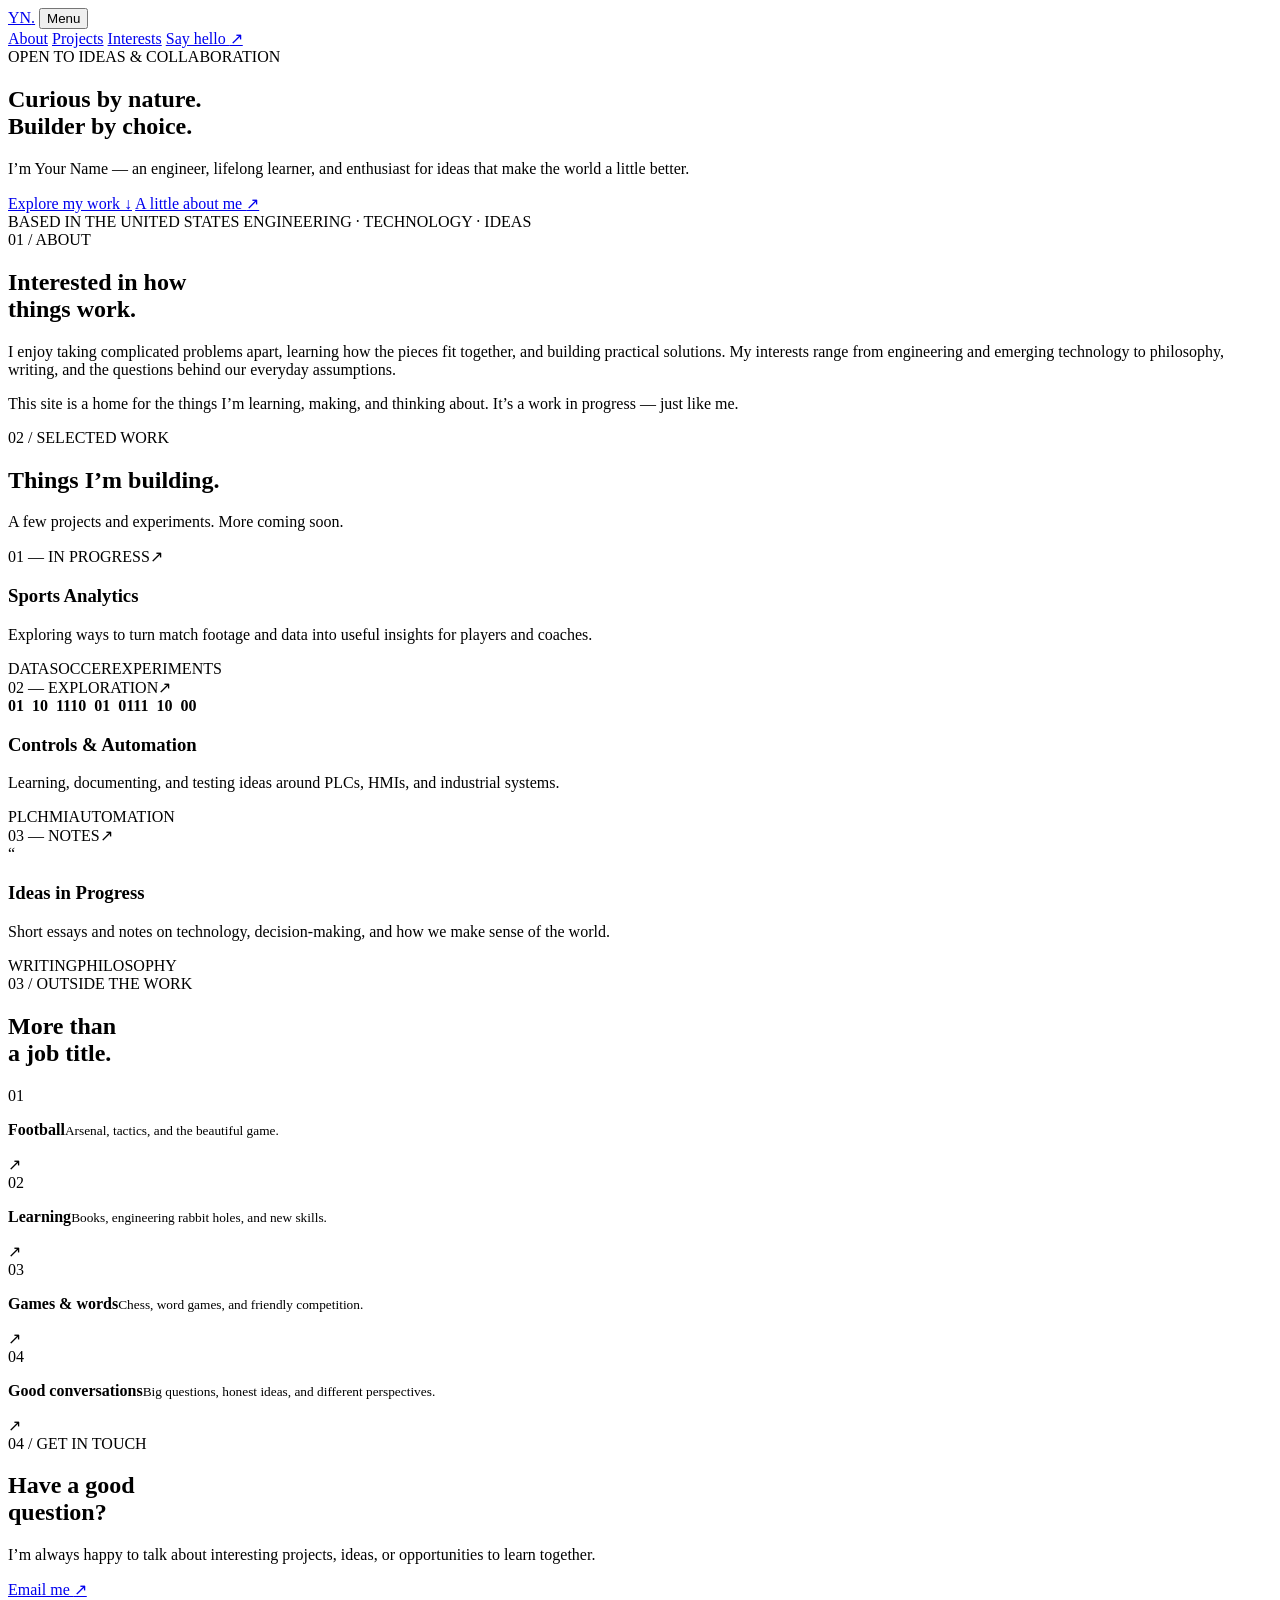
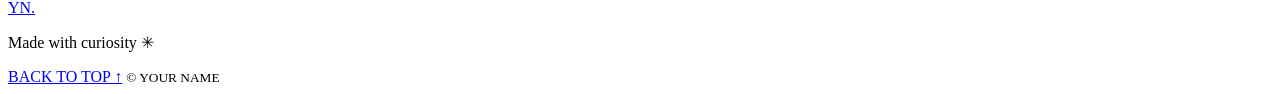
==== index.html @ ff059e7c "Add responsive personal website homepage" ====
<!DOCTYPE html>
<html lang="en">
<head>
  <meta charset="UTF-8">
  <meta name="viewport" content="width=device-width, initial-scale=1">
  <meta name="description" content="Personal website, projects, interests, and contact information.">
  <title>Your Name — Personal Website</title>
  <link rel="preconnect" href="https://fonts.googleapis.com">
  <link rel="preconnect" href="https://fonts.gstatic.com" crossorigin>
  <link href="https://fonts.googleapis.com/css2?family=DM+Mono:wght@400;500&family=Manrope:wght@400;500;600;700;800&display=swap" rel="stylesheet">
  <link rel="stylesheet" href="styles.css">
  <script src="script.js" defer></script>
</head>
<body>
  <header class="site-header">
    <a class="wordmark" href="#home" aria-label="Go to homepage">YN<span>.</span></a>
    <button class="menu-toggle" aria-label="Toggle navigation" aria-expanded="false">Menu</button>
    <nav class="nav-links" aria-label="Main navigation">
      <a href="#about">About</a>
      <a href="#projects">Projects</a>
      <a href="#interests">Interests</a>
      <a class="nav-contact" href="#contact">Say hello <span>↗</span></a>
    </nav>
  </header>

  <main>
    <section class="hero section-wrap" id="home">
      <div class="eyebrow"><span class="status-dot"></span> OPEN TO IDEAS & COLLABORATION</div>
      <h1>Curious by nature.<br><span>Builder by choice.</span></h1>
      <p class="hero-copy">I’m Your Name — an engineer, lifelong learner, and enthusiast for ideas that make the world a little better.</p>
      <div class="hero-actions">
        <a class="button button-primary" href="#projects">Explore my work <span>↓</span></a>
        <a class="text-link" href="#about">A little about me <span>↗</span></a>
      </div>
      <div class="hero-meta">
        <span>BASED IN THE UNITED STATES</span>
        <span>ENGINEERING · TECHNOLOGY · IDEAS</span>
      </div>
    </section>

    <section class="section-wrap content-section" id="about">
      <div class="section-label"><span>01</span> / ABOUT</div>
      <div class="about-grid">
        <h2>Interested in how<br>things <span>work.</span></h2>
        <div class="section-copy">
          <p>I enjoy taking complicated problems apart, learning how the pieces fit together, and building practical solutions. My interests range from engineering and emerging technology to philosophy, writing, and the questions behind our everyday assumptions.</p>
          <p>This site is a home for the things I’m learning, making, and thinking about. It’s a work in progress — just like me.</p>
        </div>
      </div>
    </section>

    <section class="section-wrap content-section" id="projects">
      <div class="section-label"><span>02</span> / SELECTED WORK</div>
      <div class="section-heading">
        <h2>Things I’m <span>building.</span></h2>
        <p>A few projects and experiments. More coming soon.</p>
      </div>
      <div class="project-grid">
        <article class="project-card project-featured">
          <div class="project-topline"><span>01 — IN PROGRESS</span><span class="project-arrow">↗</span></div>
          <div class="project-art art-analytics" aria-hidden="true"><div class="chart-line"></div><div class="chart-bars"><i></i><i></i><i></i><i></i><i></i><i></i><i></i></div></div>
          <h3>Sports Analytics</h3>
          <p>Exploring ways to turn match footage and data into useful insights for players and coaches.</p>
          <div class="tag-row"><span>DATA</span><span>SOCCER</span><span>EXPERIMENTS</span></div>
        </article>
        <article class="project-card">
          <div class="project-topline"><span>02 — EXPLORATION</span><span class="project-arrow">↗</span></div>
          <div class="project-art art-controls" aria-hidden="true"><div class="control-window"><i></i><i></i><i></i><b>01&nbsp; 10&nbsp; 11</b><b>10&nbsp; 01&nbsp; 01</b><b>11&nbsp; 10&nbsp; 00</b></div></div>
          <h3>Controls & Automation</h3>
          <p>Learning, documenting, and testing ideas around PLCs, HMIs, and industrial systems.</p>
          <div class="tag-row"><span>PLC</span><span>HMI</span><span>AUTOMATION</span></div>
        </article>
        <article class="project-card">
          <div class="project-topline"><span>03 — NOTES</span><span class="project-arrow">↗</span></div>
          <div class="project-art art-notes" aria-hidden="true"><span>“</span><div></div><div></div><div></div></div>
          <h3>Ideas in Progress</h3>
          <p>Short essays and notes on technology, decision-making, and how we make sense of the world.</p>
          <div class="tag-row"><span>WRITING</span><span>PHILOSOPHY</span></div>
        </article>
      </div>
    </section>

    <section class="section-wrap content-section interests-section" id="interests">
      <div class="section-label"><span>03</span> / OUTSIDE THE WORK</div>
      <div class="interests-grid">
        <h2>More than<br>a job title<span>.</span></h2>
        <div class="interest-list">
          <div><span class="interest-number">01</span><p><strong>Football</strong><small>Arsenal, tactics, and the beautiful game.</small></p><span class="interest-symbol">↗</span></div>
          <div><span class="interest-number">02</span><p><strong>Learning</strong><small>Books, engineering rabbit holes, and new skills.</small></p><span class="interest-symbol">↗</span></div>
          <div><span class="interest-number">03</span><p><strong>Games & words</strong><small>Chess, word games, and friendly competition.</small></p><span class="interest-symbol">↗</span></div>
          <div><span class="interest-number">04</span><p><strong>Good conversations</strong><small>Big questions, honest ideas, and different perspectives.</small></p><span class="interest-symbol">↗</span></div>
        </div>
      </div>
    </section>

    <section class="contact-section" id="contact">
      <div class="section-wrap contact-inner">
        <div class="section-label"><span>04</span> / GET IN TOUCH</div>
        <h2>Have a good<br><span>question?</span></h2>
        <p>I’m always happy to talk about interesting projects, ideas, or opportunities to learn together.</p>
        <a class="button button-primary" href="mailto:you@example.com">Email me <span>↗</span></a>
      </div>
    </section>
  </main>

  <footer class="site-footer section-wrap">
    <a class="wordmark" href="#home">YN<span>.</span></a>
    <p>Made with curiosity<span> ✳</span></p>
    <a href="#home">BACK TO TOP ↑</a>
    <small>© <span id="year"></span> YOUR NAME</small>
  </footer>
</body>
</html>
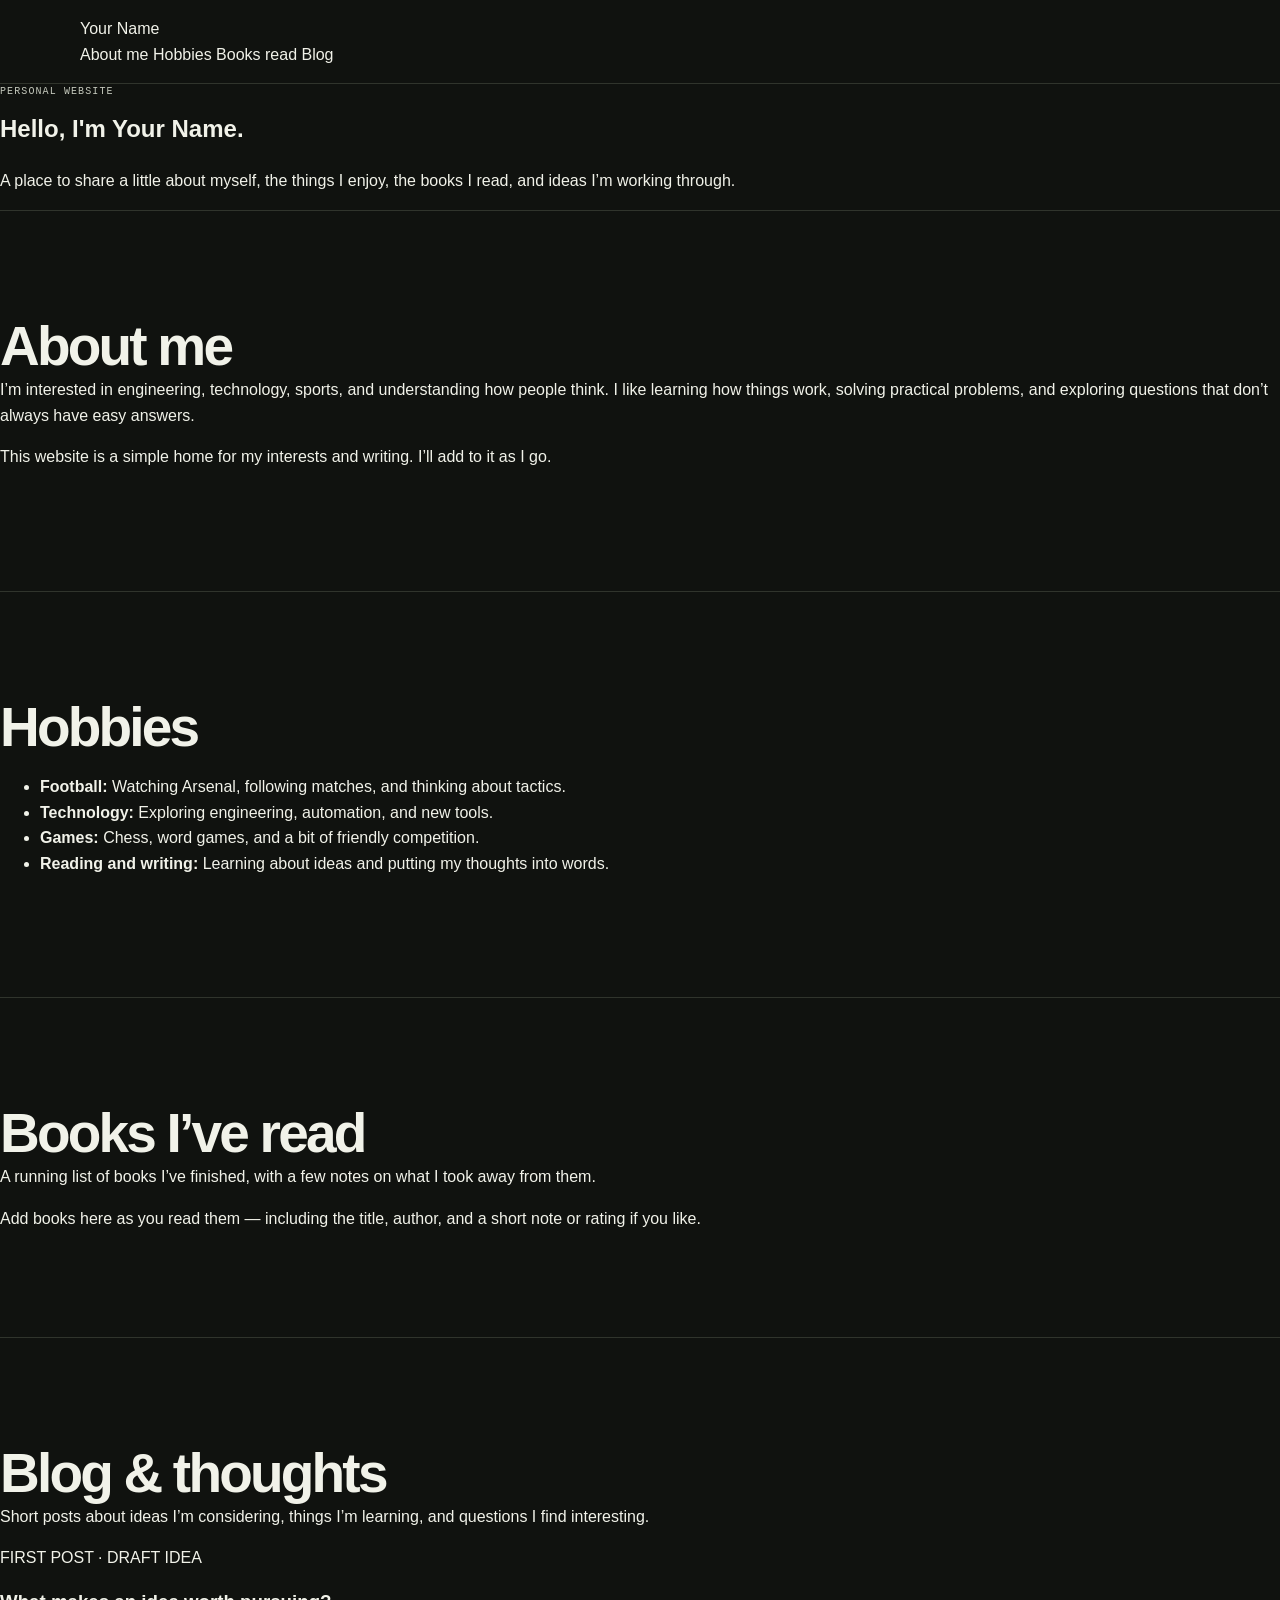
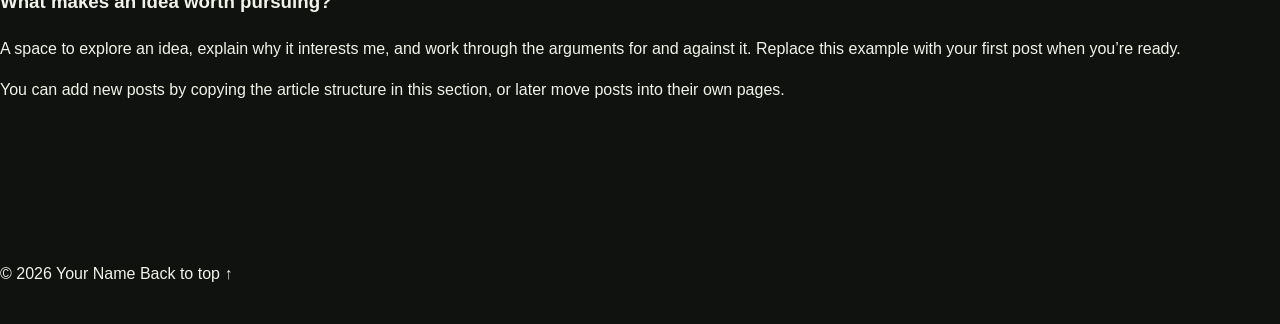
==== commit faaab8a3: "Redesign site with simple personal categories" ====
--- a/index.html
+++ b/index.html
@@ -3,111 +3,70 @@
 <head>
   <meta charset="UTF-8">
   <meta name="viewport" content="width=device-width, initial-scale=1">
-  <meta name="description" content="Personal website, projects, interests, and contact information.">
-  <title>Your Name — Personal Website</title>
-  <link rel="preconnect" href="https://fonts.googleapis.com">
-  <link rel="preconnect" href="https://fonts.gstatic.com" crossorigin>
-  <link href="https://fonts.googleapis.com/css2?family=DM+Mono:wght@400;500&family=Manrope:wght@400;500;600;700;800&display=swap" rel="stylesheet">
+  <meta name="description" content="A personal website for interests, books, and writing.">
+  <title>Your Name | Personal Website</title>
   <link rel="stylesheet" href="styles.css">
   <script src="script.js" defer></script>
 </head>
 <body>
   <header class="site-header">
-    <a class="wordmark" href="#home" aria-label="Go to homepage">YN<span>.</span></a>
-    <button class="menu-toggle" aria-label="Toggle navigation" aria-expanded="false">Menu</button>
-    <nav class="nav-links" aria-label="Main navigation">
-      <a href="#about">About</a>
-      <a href="#projects">Projects</a>
-      <a href="#interests">Interests</a>
-      <a class="nav-contact" href="#contact">Say hello <span>↗</span></a>
-    </nav>
+    <div class="container header-inner">
+      <a class="site-title" href="#home">Your Name</a>
+      <nav aria-label="Main navigation">
+        <a href="#about">About me</a>
+        <a href="#hobbies">Hobbies</a>
+        <a href="#books">Books read</a>
+        <a href="#blog">Blog</a>
+      </nav>
+    </div>
   </header>
 
-  <main>
-    <section class="hero section-wrap" id="home">
-      <div class="eyebrow"><span class="status-dot"></span> OPEN TO IDEAS & COLLABORATION</div>
-      <h1>Curious by nature.<br><span>Builder by choice.</span></h1>
-      <p class="hero-copy">I’m Your Name — an engineer, lifelong learner, and enthusiast for ideas that make the world a little better.</p>
-      <div class="hero-actions">
-        <a class="button button-primary" href="#projects">Explore my work <span>↓</span></a>
-        <a class="text-link" href="#about">A little about me <span>↗</span></a>
-      </div>
-      <div class="hero-meta">
-        <span>BASED IN THE UNITED STATES</span>
-        <span>ENGINEERING · TECHNOLOGY · IDEAS</span>
-      </div>
+  <main class="container" id="home">
+    <section class="intro">
+      <p class="eyebrow">PERSONAL WEBSITE</p>
+      <h1>Hello, I'm Your Name.</h1>
+      <p class="intro-text">A place to share a little about myself, the things I enjoy, the books I read, and ideas I’m working through.</p>
     </section>
 
-    <section class="section-wrap content-section" id="about">
-      <div class="section-label"><span>01</span> / ABOUT</div>
-      <div class="about-grid">
-        <h2>Interested in how<br>things <span>work.</span></h2>
-        <div class="section-copy">
-          <p>I enjoy taking complicated problems apart, learning how the pieces fit together, and building practical solutions. My interests range from engineering and emerging technology to philosophy, writing, and the questions behind our everyday assumptions.</p>
-          <p>This site is a home for the things I’m learning, making, and thinking about. It’s a work in progress — just like me.</p>
-        </div>
-      </div>
+    <section class="content-section" id="about">
+      <h2>About me</h2>
+      <p>I’m interested in engineering, technology, sports, and understanding how people think. I like learning how things work, solving practical problems, and exploring questions that don’t always have easy answers.</p>
+      <p>This website is a simple home for my interests and writing. I’ll add to it as I go.</p>
     </section>
 
-    <section class="section-wrap content-section" id="projects">
-      <div class="section-label"><span>02</span> / SELECTED WORK</div>
-      <div class="section-heading">
-        <h2>Things I’m <span>building.</span></h2>
-        <p>A few projects and experiments. More coming soon.</p>
-      </div>
-      <div class="project-grid">
-        <article class="project-card project-featured">
-          <div class="project-topline"><span>01 — IN PROGRESS</span><span class="project-arrow">↗</span></div>
-          <div class="project-art art-analytics" aria-hidden="true"><div class="chart-line"></div><div class="chart-bars"><i></i><i></i><i></i><i></i><i></i><i></i><i></i></div></div>
-          <h3>Sports Analytics</h3>
-          <p>Exploring ways to turn match footage and data into useful insights for players and coaches.</p>
-          <div class="tag-row"><span>DATA</span><span>SOCCER</span><span>EXPERIMENTS</span></div>
-        </article>
-        <article class="project-card">
-          <div class="project-topline"><span>02 — EXPLORATION</span><span class="project-arrow">↗</span></div>
-          <div class="project-art art-controls" aria-hidden="true"><div class="control-window"><i></i><i></i><i></i><b>01&nbsp; 10&nbsp; 11</b><b>10&nbsp; 01&nbsp; 01</b><b>11&nbsp; 10&nbsp; 00</b></div></div>
-          <h3>Controls & Automation</h3>
-          <p>Learning, documenting, and testing ideas around PLCs, HMIs, and industrial systems.</p>
-          <div class="tag-row"><span>PLC</span><span>HMI</span><span>AUTOMATION</span></div>
-        </article>
-        <article class="project-card">
-          <div class="project-topline"><span>03 — NOTES</span><span class="project-arrow">↗</span></div>
-          <div class="project-art art-notes" aria-hidden="true"><span>“</span><div></div><div></div><div></div></div>
-          <h3>Ideas in Progress</h3>
-          <p>Short essays and notes on technology, decision-making, and how we make sense of the world.</p>
-          <div class="tag-row"><span>WRITING</span><span>PHILOSOPHY</span></div>
-        </article>
-      </div>
+    <section class="content-section" id="hobbies">
+      <h2>Hobbies</h2>
+      <ul class="simple-list">
+        <li><strong>Football:</strong> Watching Arsenal, following matches, and thinking about tactics.</li>
+        <li><strong>Technology:</strong> Exploring engineering, automation, and new tools.</li>
+        <li><strong>Games:</strong> Chess, word games, and a bit of friendly competition.</li>
+        <li><strong>Reading and writing:</strong> Learning about ideas and putting my thoughts into words.</li>
+      </ul>
     </section>
 
-    <section class="section-wrap content-section interests-section" id="interests">
-      <div class="section-label"><span>03</span> / OUTSIDE THE WORK</div>
-      <div class="interests-grid">
-        <h2>More than<br>a job title<span>.</span></h2>
-        <div class="interest-list">
-          <div><span class="interest-number">01</span><p><strong>Football</strong><small>Arsenal, tactics, and the beautiful game.</small></p><span class="interest-symbol">↗</span></div>
-          <div><span class="interest-number">02</span><p><strong>Learning</strong><small>Books, engineering rabbit holes, and new skills.</small></p><span class="interest-symbol">↗</span></div>
-          <div><span class="interest-number">03</span><p><strong>Games & words</strong><small>Chess, word games, and friendly competition.</small></p><span class="interest-symbol">↗</span></div>
-          <div><span class="interest-number">04</span><p><strong>Good conversations</strong><small>Big questions, honest ideas, and different perspectives.</small></p><span class="interest-symbol">↗</span></div>
-        </div>
-      </div>
+    <section class="content-section" id="books">
+      <h2>Books I’ve read</h2>
+      <p>A running list of books I’ve finished, with a few notes on what I took away from them.</p>
+      <div class="empty-note">Add books here as you read them — including the title, author, and a short note or rating if you like.</div>
     </section>
 
-    <section class="contact-section" id="contact">
-      <div class="section-wrap contact-inner">
-        <div class="section-label"><span>04</span> / GET IN TOUCH</div>
-        <h2>Have a good<br><span>question?</span></h2>
-        <p>I’m always happy to talk about interesting projects, ideas, or opportunities to learn together.</p>
-        <a class="button button-primary" href="mailto:you@example.com">Email me <span>↗</span></a>
-      </div>
+    <section class="content-section" id="blog">
+      <h2>Blog & thoughts</h2>
+      <p>Short posts about ideas I’m considering, things I’m learning, and questions I find interesting.</p>
+      <article class="post">
+        <p class="post-date">FIRST POST · DRAFT IDEA</p>
+        <h3>What makes an idea worth pursuing?</h3>
+        <p>A space to explore an idea, explain why it interests me, and work through the arguments for and against it. Replace this example with your first post when you’re ready.</p>
+      </article>
+      <p class="small-note">You can add new posts by copying the article structure in this section, or later move posts into their own pages.</p>
     </section>
   </main>
 
-  <footer class="site-footer section-wrap">
-    <a class="wordmark" href="#home">YN<span>.</span></a>
-    <p>Made with curiosity<span> ✳</span></p>
-    <a href="#home">BACK TO TOP ↑</a>
-    <small>© <span id="year"></span> YOUR NAME</small>
+  <footer class="site-footer">
+    <div class="container footer-inner">
+      <span>© <span id="year"></span> Your Name</span>
+      <a href="#home">Back to top ↑</a>
+    </div>
   </footer>
 </body>
 </html>
--- a/styles.css
+++ b/styles.css
@@ -0,0 +1,122 @@
+:root {
+  --bg: #10120f;
+  --panel: #171a16;
+  --text: #f1f2e9;
+  --muted: #9b9f93;
+  --line: #30342c;
+  --accent: #c8f169;
+  --mono: "DM Mono", monospace;
+  --sans: "Manrope", sans-serif;
+}
+* { box-sizing: border-box; }
+html { scroll-behavior: smooth; scroll-padding-top: 90px; }
+body { margin: 0; background: var(--bg); color: var(--text); font-family: var(--sans); line-height: 1.6; -webkit-font-smoothing: antialiased; }
+a { color: inherit; text-decoration: none; }
+button { font: inherit; }
+::selection { background: var(--accent); color: var(--bg); }
+.section-wrap { width: min(1120px, calc(100% - 64px)); margin-inline: auto; }
+.site-header { height: 84px; padding: 0 max(32px, calc((100vw - 1120px) / 2)); display: flex; align-items: center; justify-content: space-between; border-bottom: 1px solid var(--line); }
+.wordmark { font-size: 23px; font-weight: 800; letter-spacing: -2px; }
+.wordmark span, .site-footer p span { color: var(--accent); }
+.nav-links { display: flex; align-items: center; gap: 34px; color: #c2c5bb; font-size: 13px; }
+.nav-links a:hover, .text-link:hover { color: var(--accent); }
+.nav-contact { color: var(--text) !important; }
+.nav-contact span { color: var(--accent); margin-left: 5px; }
+.menu-toggle { display: none; }
+.hero { min-height: 650px; padding-top: 126px; padding-bottom: 44px; display: flex; flex-direction: column; align-items: flex-start; }
+.eyebrow, .section-label, .hero-meta, .project-topline, .tag-row, .site-footer > a:last-of-type, .site-footer small { font-family: var(--mono); font-size: 10px; letter-spacing: 1.1px; }
+.eyebrow { color: #c5c9bd; display: flex; align-items: center; gap: 10px; }
+.status-dot { width: 7px; height: 7px; border-radius: 50%; background: var(--accent); box-shadow: 0 0 12px #c8f16965; }
+h1, h2, h3, p { margin-top: 0; }
+.hero h1 { font-size: clamp(48px, 7vw, 84px); line-height: 1.08; letter-spacing: -5px; margin: 31px 0 23px; font-weight: 700; }
+h1 span, h2 span { color: var(--accent); }
+.hero-copy { max-width: 540px; font-size: 17px; color: #b2b6aa; line-height: 1.8; }
+.hero-actions { display: flex; align-items: center; gap: 28px; margin-top: 25px; }
+.button { display: inline-flex; align-items: center; justify-content: center; gap: 22px; padding: 13px 18px; font-size: 12px; font-weight: 800; transition: transform .2s, background .2s; }
+.button:hover { transform: translateY(-2px); }
+.button-primary { background: var(--accent); color: #151810; }
+.button-primary:hover { background: #d7ff88; }
+.button span { font-size: 17px; }
+.text-link { font-size: 12px; color: #d3d6cb; }
+.text-link span { color: var(--accent); margin-left: 5px; }
+.hero-meta { display: flex; justify-content: space-between; gap: 24px; width: 100%; margin-top: auto; padding-top: 70px; color: #777d70; font-size: 9px; }
+.content-section { padding-top: 104px; padding-bottom: 105px; border-top: 1px solid var(--line); }
+.section-label { color: #858b7d; margin-bottom: 50px; }
+.section-label span { color: var(--accent); margin-right: 8px; }
+.about-grid, .interests-grid { display: grid; grid-template-columns: 1fr 1fr; gap: 80px; }
+h2 { font-size: clamp(36px, 4.5vw, 55px); letter-spacing: -2.8px; line-height: 1.13; margin-bottom: 0; }
+.section-copy { max-width: 480px; color: #aeb2a7; font-size: 14px; line-height: 1.9; }
+.section-copy p + p { margin-top: 20px; }
+.section-heading { display: flex; align-items: end; justify-content: space-between; gap: 24px; margin-bottom: 35px; }
+.section-heading p { color: var(--muted); font-size: 12px; margin-bottom: 7px; }
+.project-grid { display: grid; grid-template-columns: repeat(2, minmax(0, 1fr)); gap: 16px; }
+.project-card { background: var(--panel); border: 1px solid #242820; padding: 22px; min-width: 0; }
+.project-featured { grid-row: span 2; }
+.project-topline { display: flex; justify-content: space-between; color: #818779; font-size: 9px; }
+.project-arrow { color: var(--accent); font-size: 17px; }
+.project-art { height: 165px; margin: 22px 0; border: 1px solid #2b3026; background: #11140f; position: relative; overflow: hidden; }
+.art-analytics { height: 255px; background: radial-gradient(ellipse at 70% 10%, #28351b, #11140f 65%); }
+.chart-bars { position: absolute; inset: 45px 26px 0; display: flex; align-items: end; gap: 9px; opacity: .8; }
+.chart-bars i { flex: 1; background: #c8f169; opacity: .75; height: 28%; }
+.chart-bars i:nth-child(2) { height: 42%; opacity: .45; }
+.chart-bars i:nth-child(3) { height: 35%; }
+.chart-bars i:nth-child(4) { height: 64%; opacity: .55; }
+.chart-bars i:nth-child(5) { height: 50%; }
+.chart-bars i:nth-child(6) { height: 78%; opacity: .8; }
+.chart-bars i:nth-child(7) { height: 92%; }
+.chart-line { position: absolute; left: 24px; right: 24px; top: 70px; height: 90px; border-top: 1px dashed #a4cf5d80; transform: skewY(-20deg); }
+.art-controls { display: grid; place-items: center; background-image: linear-gradient(#242a20 1px, transparent 1px), linear-gradient(90deg, #242a20 1px, transparent 1px); background-size: 20px 20px; }
+.control-window { width: 70%; border: 1px solid #596346; background: #171d13; padding: 12px; display: grid; grid-template-columns: repeat(3, 1fr); gap: 9px; }
+.control-window i { height: 5px; background: var(--accent); opacity: .65; }
+.control-window b { grid-column: span 3; font: 10px var(--mono); color: #b6d87b; }
+.art-notes { padding: 18px 24px; }
+.art-notes > span { font-size: 65px; color: var(--accent); line-height: 1; }
+.art-notes div { height: 5px; width: 75%; margin: 10px 0; background: #41483a; }
+.art-notes div:nth-of-type(2) { width: 90%; }
+.art-notes div:nth-of-type(3) { width: 52%; }
+.project-card h3 { font-size: 18px; letter-spacing: -.5px; margin: 0 0 8px; }
+.project-card p { color: #a6ab9f; font-size: 12px; line-height: 1.8; margin-bottom: 20px; max-width: 410px; }
+.tag-row { display: flex; flex-wrap: wrap; gap: 7px; }
+.tag-row span { border: 1px solid #34392e; color: #9da393; padding: 5px 7px; font-size: 8px; }
+.interests-section { padding-bottom: 115px; }
+.interest-list { border-top: 1px solid var(--line); }
+.interest-list > div { display: grid; grid-template-columns: 42px 1fr 20px; gap: 12px; align-items: center; border-bottom: 1px solid var(--line); padding: 17px 0; }
+.interest-number { color: var(--accent); font: 10px var(--mono); }
+.interest-list p { margin: 0; display: flex; flex-direction: column; gap: 3px; }
+.interest-list strong { font-size: 13px; font-weight: 700; }
+.interest-list small { color: var(--muted); font-size: 11px; }
+.interest-symbol { color: #717868; }
+.contact-section { background: #171b13; border-top: 1px solid #2b3222; border-bottom: 1px solid #2b3222; }
+.contact-inner { padding-top: 82px; padding-bottom: 88px; }
+.contact-inner .section-label { margin-bottom: 30px; }
+.contact-inner h2 { font-size: clamp(48px, 6vw, 72px); margin-bottom: 20px; }
+.contact-inner > p { color: #aeb4a3; max-width: 440px; font-size: 13px; line-height: 1.8; margin-bottom: 26px; }
+.site-footer { min-height: 100px; display: grid; grid-template-columns: 1fr 1fr 1fr 1fr; align-items: center; gap: 15px; }
+.site-footer p { font-size: 11px; color: #92988a; margin: 0; }
+.site-footer > a:last-of-type, .site-footer small { color: #858b7d; font-size: 9px; text-align: right; }
+.site-footer small { letter-spacing: .5px; }
+@media (max-width: 700px) {
+  .section-wrap { width: min(100% - 40px, 540px); }
+  .site-header { height: 72px; padding-inline: 20px; }
+  .menu-toggle { display: block; background: transparent; color: var(--text); border: 1px solid var(--line); padding: 7px 11px; font-size: 11px; }
+  .nav-links { display: none; position: absolute; top: 71px; left: 0; right: 0; z-index: 5; background: #151813; border-bottom: 1px solid var(--line); padding: 22px 20px; flex-direction: column; align-items: flex-start; gap: 20px; }
+  .nav-links.open { display: flex; }
+  .hero { min-height: 590px; padding-top: 95px; }
+  .hero h1 { letter-spacing: -3px; font-size: clamp(43px, 11vw, 64px); }
+  .hero-copy { font-size: 15px; }
+  .hero-meta { flex-direction: column; gap: 10px; padding-top: 50px; }
+  .content-section { padding-top: 70px; padding-bottom: 75px; }
+  .section-label { margin-bottom: 35px; }
+  .about-grid, .interests-grid { grid-template-columns: 1fr; gap: 25px; }
+  .section-heading { display: block; }
+  .section-heading p { margin-top: 15px; }
+  .project-grid { grid-template-columns: 1fr; }
+  .project-featured { grid-row: auto; }
+  .art-analytics { height: 200px; }
+  .site-footer { grid-template-columns: 1fr 1fr; padding-block: 22px; }
+  .site-footer > a:last-of-type, .site-footer small { text-align: right; }
+}
+@media (prefers-reduced-motion: reduce) {
+  html { scroll-behavior: auto; }
+  *, *::before, *::after { transition-duration: .01ms !important; animation-duration: .01ms !important; }
+}
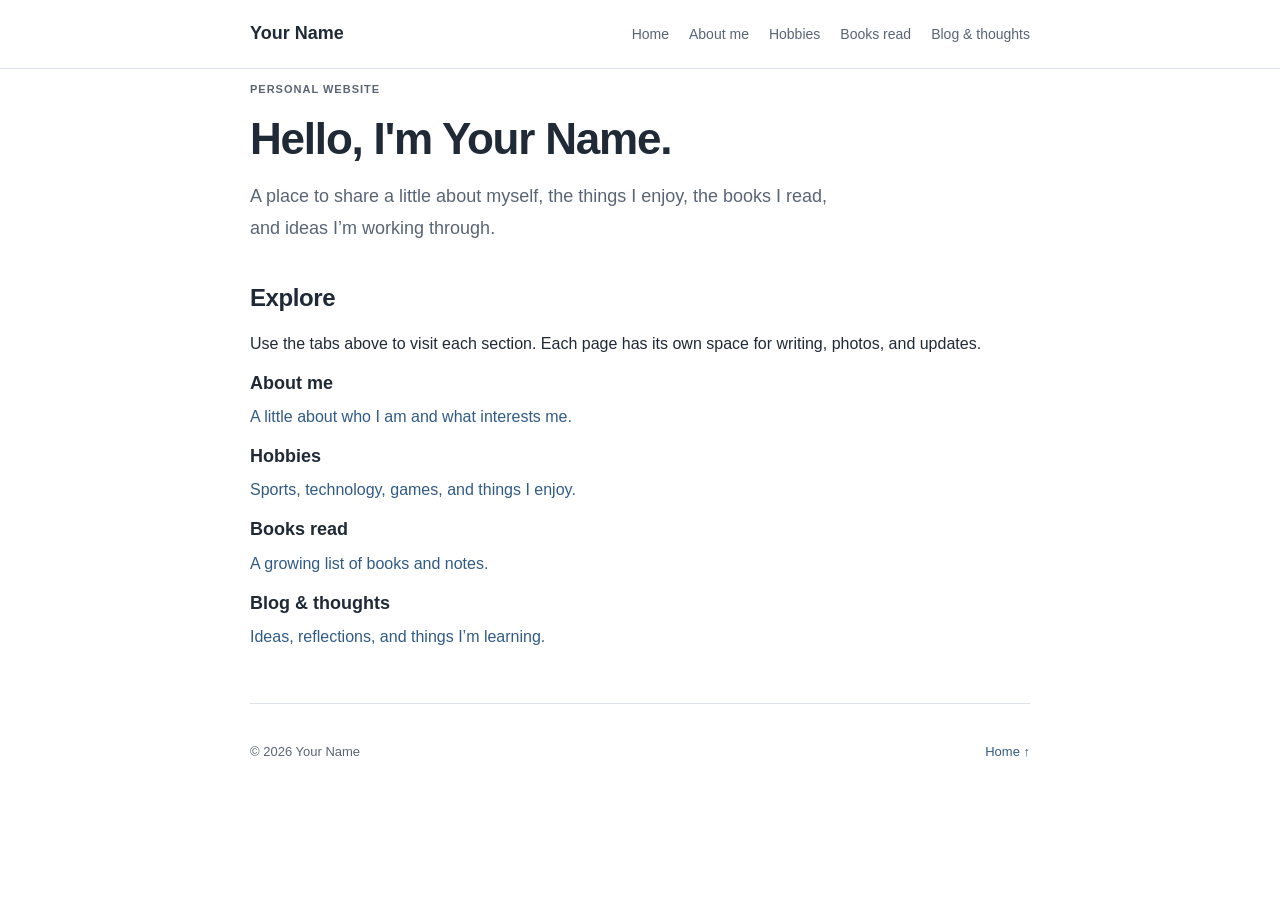
==== commit 3fd0cdf1: "Create separate page navigation and home page" ====
--- a/index.html
+++ b/index.html
@@ -4,69 +4,40 @@
   <meta charset="UTF-8">
   <meta name="viewport" content="width=device-width, initial-scale=1">
   <meta name="description" content="A personal website for interests, books, and writing.">
-  <title>Your Name | Personal Website</title>
+  <title>Home | Personal Website</title>
   <link rel="stylesheet" href="styles.css">
   <script src="script.js" defer></script>
 </head>
 <body>
   <header class="site-header">
     <div class="container header-inner">
-      <a class="site-title" href="#home">Your Name</a>
+      <a class="site-title" href="index.html">Your Name</a>
       <nav aria-label="Main navigation">
-        <a href="#about">About me</a>
-        <a href="#hobbies">Hobbies</a>
-        <a href="#books">Books read</a>
-        <a href="#blog">Blog</a>
+        <a class="active" aria-current="page" href="index.html">Home</a>
+        <a href="about.html">About me</a>
+        <a href="hobbies.html">Hobbies</a>
+        <a href="books.html">Books read</a>
+        <a href="blog.html">Blog & thoughts</a>
       </nav>
     </div>
   </header>
-
-  <main class="container" id="home">
-    <section class="intro">
+  <main class="container page-main">
+    <section class="page-intro">
       <p class="eyebrow">PERSONAL WEBSITE</p>
       <h1>Hello, I'm Your Name.</h1>
       <p class="intro-text">A place to share a little about myself, the things I enjoy, the books I read, and ideas I’m working through.</p>
     </section>
-
-    <section class="content-section" id="about">
-      <h2>About me</h2>
-      <p>I’m interested in engineering, technology, sports, and understanding how people think. I like learning how things work, solving practical problems, and exploring questions that don’t always have easy answers.</p>
-      <p>This website is a simple home for my interests and writing. I’ll add to it as I go.</p>
-    </section>
-
-    <section class="content-section" id="hobbies">
-      <h2>Hobbies</h2>
-      <ul class="simple-list">
-        <li><strong>Football:</strong> Watching Arsenal, following matches, and thinking about tactics.</li>
-        <li><strong>Technology:</strong> Exploring engineering, automation, and new tools.</li>
-        <li><strong>Games:</strong> Chess, word games, and a bit of friendly competition.</li>
-        <li><strong>Reading and writing:</strong> Learning about ideas and putting my thoughts into words.</li>
-      </ul>
-    </section>
-
-    <section class="content-section" id="books">
-      <h2>Books I’ve read</h2>
-      <p>A running list of books I’ve finished, with a few notes on what I took away from them.</p>
-      <div class="empty-note">Add books here as you read them — including the title, author, and a short note or rating if you like.</div>
-    </section>
-
-    <section class="content-section" id="blog">
-      <h2>Blog & thoughts</h2>
-      <p>Short posts about ideas I’m considering, things I’m learning, and questions I find interesting.</p>
-      <article class="post">
-        <p class="post-date">FIRST POST · DRAFT IDEA</p>
-        <h3>What makes an idea worth pursuing?</h3>
-        <p>A space to explore an idea, explain why it interests me, and work through the arguments for and against it. Replace this example with your first post when you’re ready.</p>
-      </article>
-      <p class="small-note">You can add new posts by copying the article structure in this section, or later move posts into their own pages.</p>
+    <section class="content-section">
+      <h2>Explore</h2>
+      <p>Use the tabs above to visit each section. Each page has its own space for writing, photos, and updates.</p>
+      <div class="page-grid">
+        <a class="page-card" href="about.html"><h3>About me</h3><p>A little about who I am and what interests me.</p></a>
+        <a class="page-card" href="hobbies.html"><h3>Hobbies</h3><p>Sports, technology, games, and things I enjoy.</p></a>
+        <a class="page-card" href="books.html"><h3>Books read</h3><p>A growing list of books and notes.</p></a>
+        <a class="page-card" href="blog.html"><h3>Blog & thoughts</h3><p>Ideas, reflections, and things I’m learning.</p></a>
+      </div>
     </section>
   </main>
-
-  <footer class="site-footer">
-    <div class="container footer-inner">
-      <span>© <span id="year"></span> Your Name</span>
-      <a href="#home">Back to top ↑</a>
-    </div>
-  </footer>
+  <footer class="site-footer"><div class="container footer-inner"><span>© <span id="year"></span> Your Name</span><a href="index.html">Home ↑</a></div></footer>
 </body>
 </html>
--- a/styles.css
+++ b/styles.css
@@ -1,122 +1,54 @@
 :root {
-  --bg: #10120f;
-  --panel: #171a16;
-  --text: #f1f2e9;
-  --muted: #9b9f93;
-  --line: #30342c;
-  --accent: #c8f169;
-  --mono: "DM Mono", monospace;
-  --sans: "Manrope", sans-serif;
+  --background: #ffffff;
+  --surface: #f5f7fa;
+  --text: #202a36;
+  --muted: #596575;
+  --border: #dce2e8;
+  --accent: #315b86;
+  --content-width: 780px;
 }
 * { box-sizing: border-box; }
-html { scroll-behavior: smooth; scroll-padding-top: 90px; }
-body { margin: 0; background: var(--bg); color: var(--text); font-family: var(--sans); line-height: 1.6; -webkit-font-smoothing: antialiased; }
-a { color: inherit; text-decoration: none; }
-button { font: inherit; }
-::selection { background: var(--accent); color: var(--bg); }
-.section-wrap { width: min(1120px, calc(100% - 64px)); margin-inline: auto; }
-.site-header { height: 84px; padding: 0 max(32px, calc((100vw - 1120px) / 2)); display: flex; align-items: center; justify-content: space-between; border-bottom: 1px solid var(--line); }
-.wordmark { font-size: 23px; font-weight: 800; letter-spacing: -2px; }
-.wordmark span, .site-footer p span { color: var(--accent); }
-.nav-links { display: flex; align-items: center; gap: 34px; color: #c2c5bb; font-size: 13px; }
-.nav-links a:hover, .text-link:hover { color: var(--accent); }
-.nav-contact { color: var(--text) !important; }
-.nav-contact span { color: var(--accent); margin-left: 5px; }
-.menu-toggle { display: none; }
-.hero { min-height: 650px; padding-top: 126px; padding-bottom: 44px; display: flex; flex-direction: column; align-items: flex-start; }
-.eyebrow, .section-label, .hero-meta, .project-topline, .tag-row, .site-footer > a:last-of-type, .site-footer small { font-family: var(--mono); font-size: 10px; letter-spacing: 1.1px; }
-.eyebrow { color: #c5c9bd; display: flex; align-items: center; gap: 10px; }
-.status-dot { width: 7px; height: 7px; border-radius: 50%; background: var(--accent); box-shadow: 0 0 12px #c8f16965; }
-h1, h2, h3, p { margin-top: 0; }
-.hero h1 { font-size: clamp(48px, 7vw, 84px); line-height: 1.08; letter-spacing: -5px; margin: 31px 0 23px; font-weight: 700; }
-h1 span, h2 span { color: var(--accent); }
-.hero-copy { max-width: 540px; font-size: 17px; color: #b2b6aa; line-height: 1.8; }
-.hero-actions { display: flex; align-items: center; gap: 28px; margin-top: 25px; }
-.button { display: inline-flex; align-items: center; justify-content: center; gap: 22px; padding: 13px 18px; font-size: 12px; font-weight: 800; transition: transform .2s, background .2s; }
-.button:hover { transform: translateY(-2px); }
-.button-primary { background: var(--accent); color: #151810; }
-.button-primary:hover { background: #d7ff88; }
-.button span { font-size: 17px; }
-.text-link { font-size: 12px; color: #d3d6cb; }
-.text-link span { color: var(--accent); margin-left: 5px; }
-.hero-meta { display: flex; justify-content: space-between; gap: 24px; width: 100%; margin-top: auto; padding-top: 70px; color: #777d70; font-size: 9px; }
-.content-section { padding-top: 104px; padding-bottom: 105px; border-top: 1px solid var(--line); }
-.section-label { color: #858b7d; margin-bottom: 50px; }
-.section-label span { color: var(--accent); margin-right: 8px; }
-.about-grid, .interests-grid { display: grid; grid-template-columns: 1fr 1fr; gap: 80px; }
-h2 { font-size: clamp(36px, 4.5vw, 55px); letter-spacing: -2.8px; line-height: 1.13; margin-bottom: 0; }
-.section-copy { max-width: 480px; color: #aeb2a7; font-size: 14px; line-height: 1.9; }
-.section-copy p + p { margin-top: 20px; }
-.section-heading { display: flex; align-items: end; justify-content: space-between; gap: 24px; margin-bottom: 35px; }
-.section-heading p { color: var(--muted); font-size: 12px; margin-bottom: 7px; }
-.project-grid { display: grid; grid-template-columns: repeat(2, minmax(0, 1fr)); gap: 16px; }
-.project-card { background: var(--panel); border: 1px solid #242820; padding: 22px; min-width: 0; }
-.project-featured { grid-row: span 2; }
-.project-topline { display: flex; justify-content: space-between; color: #818779; font-size: 9px; }
-.project-arrow { color: var(--accent); font-size: 17px; }
-.project-art { height: 165px; margin: 22px 0; border: 1px solid #2b3026; background: #11140f; position: relative; overflow: hidden; }
-.art-analytics { height: 255px; background: radial-gradient(ellipse at 70% 10%, #28351b, #11140f 65%); }
-.chart-bars { position: absolute; inset: 45px 26px 0; display: flex; align-items: end; gap: 9px; opacity: .8; }
-.chart-bars i { flex: 1; background: #c8f169; opacity: .75; height: 28%; }
-.chart-bars i:nth-child(2) { height: 42%; opacity: .45; }
-.chart-bars i:nth-child(3) { height: 35%; }
-.chart-bars i:nth-child(4) { height: 64%; opacity: .55; }
-.chart-bars i:nth-child(5) { height: 50%; }
-.chart-bars i:nth-child(6) { height: 78%; opacity: .8; }
-.chart-bars i:nth-child(7) { height: 92%; }
-.chart-line { position: absolute; left: 24px; right: 24px; top: 70px; height: 90px; border-top: 1px dashed #a4cf5d80; transform: skewY(-20deg); }
-.art-controls { display: grid; place-items: center; background-image: linear-gradient(#242a20 1px, transparent 1px), linear-gradient(90deg, #242a20 1px, transparent 1px); background-size: 20px 20px; }
-.control-window { width: 70%; border: 1px solid #596346; background: #171d13; padding: 12px; display: grid; grid-template-columns: repeat(3, 1fr); gap: 9px; }
-.control-window i { height: 5px; background: var(--accent); opacity: .65; }
-.control-window b { grid-column: span 3; font: 10px var(--mono); color: #b6d87b; }
-.art-notes { padding: 18px 24px; }
-.art-notes > span { font-size: 65px; color: var(--accent); line-height: 1; }
-.art-notes div { height: 5px; width: 75%; margin: 10px 0; background: #41483a; }
-.art-notes div:nth-of-type(2) { width: 90%; }
-.art-notes div:nth-of-type(3) { width: 52%; }
-.project-card h3 { font-size: 18px; letter-spacing: -.5px; margin: 0 0 8px; }
-.project-card p { color: #a6ab9f; font-size: 12px; line-height: 1.8; margin-bottom: 20px; max-width: 410px; }
-.tag-row { display: flex; flex-wrap: wrap; gap: 7px; }
-.tag-row span { border: 1px solid #34392e; color: #9da393; padding: 5px 7px; font-size: 8px; }
-.interests-section { padding-bottom: 115px; }
-.interest-list { border-top: 1px solid var(--line); }
-.interest-list > div { display: grid; grid-template-columns: 42px 1fr 20px; gap: 12px; align-items: center; border-bottom: 1px solid var(--line); padding: 17px 0; }
-.interest-number { color: var(--accent); font: 10px var(--mono); }
-.interest-list p { margin: 0; display: flex; flex-direction: column; gap: 3px; }
-.interest-list strong { font-size: 13px; font-weight: 700; }
-.interest-list small { color: var(--muted); font-size: 11px; }
-.interest-symbol { color: #717868; }
-.contact-section { background: #171b13; border-top: 1px solid #2b3222; border-bottom: 1px solid #2b3222; }
-.contact-inner { padding-top: 82px; padding-bottom: 88px; }
-.contact-inner .section-label { margin-bottom: 30px; }
-.contact-inner h2 { font-size: clamp(48px, 6vw, 72px); margin-bottom: 20px; }
-.contact-inner > p { color: #aeb4a3; max-width: 440px; font-size: 13px; line-height: 1.8; margin-bottom: 26px; }
-.site-footer { min-height: 100px; display: grid; grid-template-columns: 1fr 1fr 1fr 1fr; align-items: center; gap: 15px; }
-.site-footer p { font-size: 11px; color: #92988a; margin: 0; }
-.site-footer > a:last-of-type, .site-footer small { color: #858b7d; font-size: 9px; text-align: right; }
-.site-footer small { letter-spacing: .5px; }
-@media (max-width: 700px) {
-  .section-wrap { width: min(100% - 40px, 540px); }
-  .site-header { height: 72px; padding-inline: 20px; }
-  .menu-toggle { display: block; background: transparent; color: var(--text); border: 1px solid var(--line); padding: 7px 11px; font-size: 11px; }
-  .nav-links { display: none; position: absolute; top: 71px; left: 0; right: 0; z-index: 5; background: #151813; border-bottom: 1px solid var(--line); padding: 22px 20px; flex-direction: column; align-items: flex-start; gap: 20px; }
-  .nav-links.open { display: flex; }
-  .hero { min-height: 590px; padding-top: 95px; }
-  .hero h1 { letter-spacing: -3px; font-size: clamp(43px, 11vw, 64px); }
-  .hero-copy { font-size: 15px; }
-  .hero-meta { flex-direction: column; gap: 10px; padding-top: 50px; }
-  .content-section { padding-top: 70px; padding-bottom: 75px; }
-  .section-label { margin-bottom: 35px; }
-  .about-grid, .interests-grid { grid-template-columns: 1fr; gap: 25px; }
-  .section-heading { display: block; }
-  .section-heading p { margin-top: 15px; }
-  .project-grid { grid-template-columns: 1fr; }
-  .project-featured { grid-row: auto; }
-  .art-analytics { height: 200px; }
-  .site-footer { grid-template-columns: 1fr 1fr; padding-block: 22px; }
-  .site-footer > a:last-of-type, .site-footer small { text-align: right; }
+html { scroll-behavior: smooth; scroll-padding-top: 80px; }
+body {
+  margin: 0;
+  background: var(--background);
+  color: var(--text);
+  font-family: Arial, Helvetica, sans-serif;
+  font-size: 16px;
+  line-height: 1.75;
 }
-@media (prefers-reduced-motion: reduce) {
-  html { scroll-behavior: auto; }
-  *, *::before, *::after { transition-duration: .01ms !important; animation-duration: .01ms !important; }
-}+a { color: var(--accent); text-decoration: none; }
+a:hover { text-decoration: underline; }
+.container { width: min(var(--content-width), calc(100% - 40px)); margin: 0 auto; }
+.site-header { border-bottom: 1px solid var(--border); background: #fff; }
+.header-inner { min-height: 68px; display: flex; justify-content: space-between; align-items: center; gap: 24px; }
+.site-title { color: var(--text); font-size: 18px; font-weight: 700; }
+.site-title:hover { text-decoration: none; }
+nav { display: flex; flex-wrap: wrap; gap: 20px; }
+nav a { color: var(--muted); font-size: 14px; }
+.intro { padding: 72px 0 54px; border-bottom: 1px solid var(--border); }
+.eyebrow, .post-date { color: var(--muted); font-size: 11px; font-weight: 700; letter-spacing: 1px; }
+h1, h2, h3 { line-height: 1.3; color: var(--text); }
+h1 { margin: 10px 0 14px; font-size: clamp(32px, 5vw, 44px); letter-spacing: -1.2px; }
+.intro-text { max-width: 610px; margin: 0; color: var(--muted); font-size: 18px; }
+.content-section { padding: 38px 0; border-bottom: 1px solid var(--border); }
+h2 { margin: 0 0 16px; font-size: 24px; letter-spacing: -.4px; }
+h3 { margin: 5px 0 8px; font-size: 18px; }
+.content-section p { margin: 0 0 14px; }
+.simple-list { padding-left: 22px; margin: 0; }
+.simple-list li { padding: 5px 0; }
+.empty-note { margin-top: 18px; padding: 15px 18px; background: var(--surface); border-left: 3px solid #a8b9ca; color: var(--muted); font-size: 14px; }
+.post { margin-top: 22px; padding: 22px; background: var(--surface); border: 1px solid var(--border); border-radius: 4px; }
+.post-date { margin-bottom: 6px !important; font-size: 10px; }
+.post p:last-child { margin-bottom: 0; }
+.small-note { margin-top: 14px !important; color: var(--muted); font-size: 13px; }
+.site-footer { margin-top: 10px; color: var(--muted); font-size: 13px; }
+.footer-inner { min-height: 76px; display: flex; justify-content: space-between; align-items: center; gap: 16px; }
+@media (max-width: 620px) {
+  .header-inner { align-items: flex-start; flex-direction: column; padding: 16px 0; gap: 10px; }
+  nav { gap: 12px 18px; }
+  .intro { padding: 48px 0 38px; }
+  .content-section { padding: 30px 0; }
+  .footer-inner { min-height: 68px; }
+}
+@media (prefers-reduced-motion: reduce) { html { scroll-behavior: auto; } }
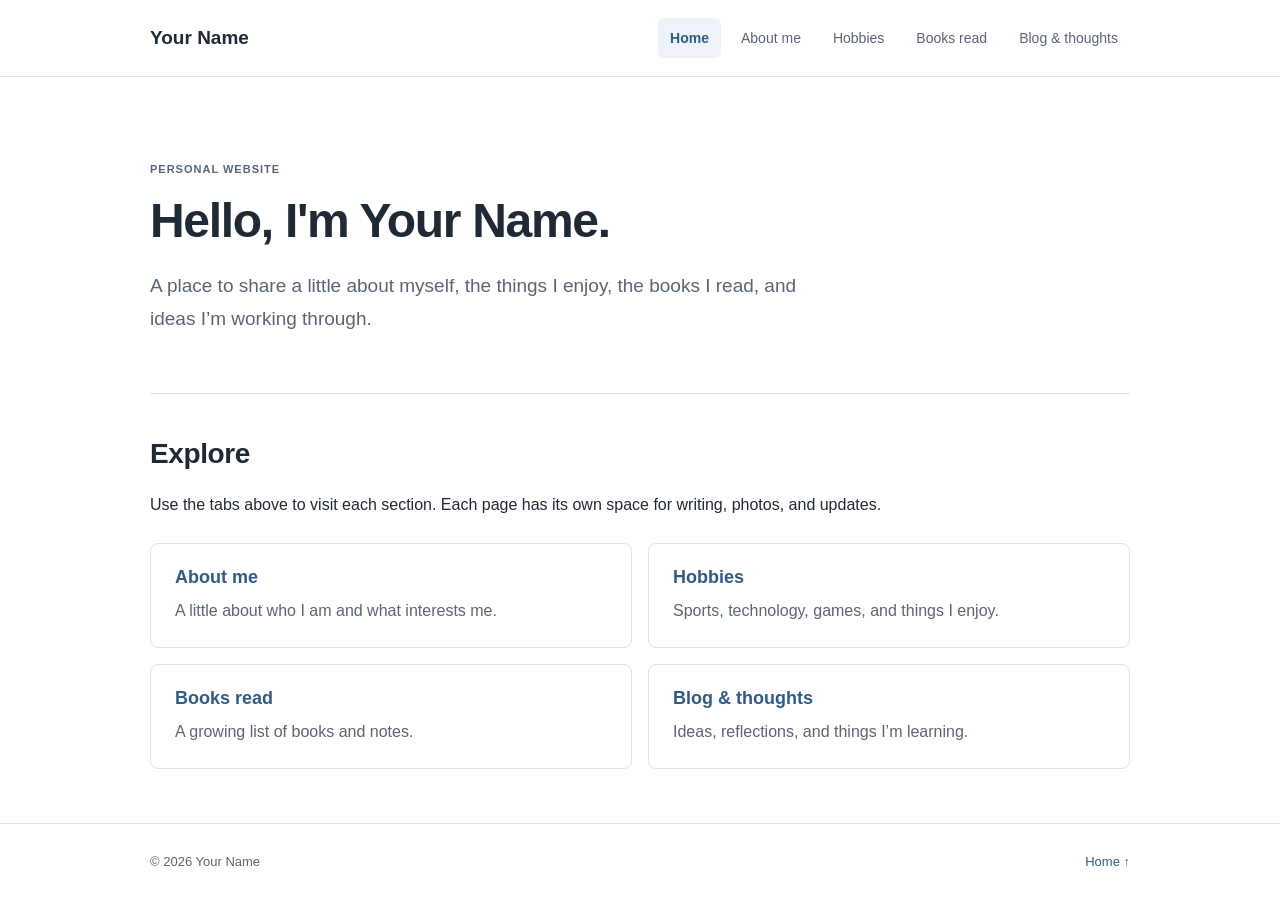
==== commit f2a4a274: "Fix GitHub Pages navigation to open separate pages" ====
--- a/index.html
+++ b/index.html
@@ -11,13 +11,13 @@
 <body>
   <header class="site-header">
     <div class="container header-inner">
-      <a class="site-title" href="index.html">Your Name</a>
+      <a class="site-title" href="/Personal-Website-GPT/">Your Name</a>
       <nav aria-label="Main navigation">
-        <a class="active" aria-current="page" href="index.html">Home</a>
-        <a href="about.html">About me</a>
-        <a href="hobbies.html">Hobbies</a>
-        <a href="books.html">Books read</a>
-        <a href="blog.html">Blog & thoughts</a>
+        <a class="active" aria-current="page" href="/Personal-Website-GPT/">Home</a>
+        <a href="/Personal-Website-GPT/about.html">About me</a>
+        <a href="/Personal-Website-GPT/hobbies.html">Hobbies</a>
+        <a href="/Personal-Website-GPT/books.html">Books read</a>
+        <a href="/Personal-Website-GPT/blog.html">Blog & thoughts</a>
       </nav>
     </div>
   </header>
@@ -31,13 +31,13 @@
       <h2>Explore</h2>
       <p>Use the tabs above to visit each section. Each page has its own space for writing, photos, and updates.</p>
       <div class="page-grid">
-        <a class="page-card" href="about.html"><h3>About me</h3><p>A little about who I am and what interests me.</p></a>
-        <a class="page-card" href="hobbies.html"><h3>Hobbies</h3><p>Sports, technology, games, and things I enjoy.</p></a>
-        <a class="page-card" href="books.html"><h3>Books read</h3><p>A growing list of books and notes.</p></a>
-        <a class="page-card" href="blog.html"><h3>Blog & thoughts</h3><p>Ideas, reflections, and things I’m learning.</p></a>
+        <a class="page-card" href="/Personal-Website-GPT/about.html"><h3>About me</h3><p>A little about who I am and what interests me.</p></a>
+        <a class="page-card" href="/Personal-Website-GPT/hobbies.html"><h3>Hobbies</h3><p>Sports, technology, games, and things I enjoy.</p></a>
+        <a class="page-card" href="/Personal-Website-GPT/books.html"><h3>Books read</h3><p>A growing list of books and notes.</p></a>
+        <a class="page-card" href="/Personal-Website-GPT/blog.html"><h3>Blog & thoughts</h3><p>Ideas, reflections, and things I’m learning.</p></a>
       </div>
     </section>
   </main>
-  <footer class="site-footer"><div class="container footer-inner"><span>© <span id="year"></span> Your Name</span><a href="index.html">Home ↑</a></div></footer>
+  <footer class="site-footer"><div class="container footer-inner"><span>© <span id="year"></span> Your Name</span><a href="/Personal-Website-GPT/">Home ↑</a></div></footer>
 </body>
 </html>
--- a/styles.css
+++ b/styles.css
@@ -5,10 +5,10 @@
   --muted: #596575;
   --border: #dce2e8;
   --accent: #315b86;
-  --content-width: 780px;
+  --content-width: 980px;
 }
 * { box-sizing: border-box; }
-html { scroll-behavior: smooth; scroll-padding-top: 80px; }
+html { scroll-behavior: smooth; }
 body {
   margin: 0;
   background: var(--background);
@@ -19,36 +19,49 @@
 }
 a { color: var(--accent); text-decoration: none; }
 a:hover { text-decoration: underline; }
-.container { width: min(var(--content-width), calc(100% - 40px)); margin: 0 auto; }
+.container { width: min(var(--content-width), calc(100% - 64px)); margin-inline: auto; }
 .site-header { border-bottom: 1px solid var(--border); background: #fff; }
-.header-inner { min-height: 68px; display: flex; justify-content: space-between; align-items: center; gap: 24px; }
-.site-title { color: var(--text); font-size: 18px; font-weight: 700; }
+.header-inner { min-height: 76px; display: flex; justify-content: space-between; align-items: center; gap: 28px; }
+.site-title { color: var(--text); font-size: 19px; font-weight: 700; white-space: nowrap; }
 .site-title:hover { text-decoration: none; }
-nav { display: flex; flex-wrap: wrap; gap: 20px; }
-nav a { color: var(--muted); font-size: 14px; }
-.intro { padding: 72px 0 54px; border-bottom: 1px solid var(--border); }
-.eyebrow, .post-date { color: var(--muted); font-size: 11px; font-weight: 700; letter-spacing: 1px; }
+nav { display: flex; flex-wrap: wrap; align-items: center; gap: 8px; }
+nav a { color: var(--muted); font-size: 14px; padding: 8px 12px; border-radius: 6px; }
+nav a:hover { background: var(--surface); text-decoration: none; }
+nav a.active { color: var(--accent); background: #edf3f8; font-weight: 700; }
+.page-main { min-height: calc(100vh - 160px); }
+.page-intro { padding: 72px 0 58px; border-bottom: 1px solid var(--border); }
+.eyebrow, .post-date { color: var(--muted); font-size: 11px; font-weight: 700; letter-spacing: 1px; text-transform: uppercase; }
 h1, h2, h3 { line-height: 1.3; color: var(--text); }
-h1 { margin: 10px 0 14px; font-size: clamp(32px, 5vw, 44px); letter-spacing: -1.2px; }
-.intro-text { max-width: 610px; margin: 0; color: var(--muted); font-size: 18px; }
-.content-section { padding: 38px 0; border-bottom: 1px solid var(--border); }
-h2 { margin: 0 0 16px; font-size: 24px; letter-spacing: -.4px; }
-h3 { margin: 5px 0 8px; font-size: 18px; }
-.content-section p { margin: 0 0 14px; }
+h1 { margin: 10px 0 16px; font-size: clamp(34px, 5vw, 48px); letter-spacing: -1.3px; }
+.intro-text { max-width: 660px; margin: 0; color: var(--muted); font-size: 19px; }
+.content-section { padding: 42px 0 54px; }
+.content-section + .content-section { border-top: 1px solid var(--border); }
+h2 { margin: 0 0 18px; font-size: 28px; letter-spacing: -.4px; }
+h3 { margin: 0 0 8px; font-size: 18px; }
+.content-section p { margin: 0 0 16px; }
 .simple-list { padding-left: 22px; margin: 0; }
 .simple-list li { padding: 5px 0; }
-.empty-note { margin-top: 18px; padding: 15px 18px; background: var(--surface); border-left: 3px solid #a8b9ca; color: var(--muted); font-size: 14px; }
-.post { margin-top: 22px; padding: 22px; background: var(--surface); border: 1px solid var(--border); border-radius: 4px; }
-.post-date { margin-bottom: 6px !important; font-size: 10px; }
+.page-grid { display: grid; grid-template-columns: repeat(2, minmax(0, 1fr)); gap: 16px; margin-top: 24px; }
+.page-card { display: block; padding: 22px 24px; border: 1px solid var(--border); border-radius: 8px; background: #fff; transition: border-color .15s, transform .15s; }
+.page-card:hover { border-color: #a8b9ca; text-decoration: none; transform: translateY(-2px); }
+.page-card h3 { color: var(--accent); }
+.page-card p { color: var(--muted); margin: 0; }
+.content-placeholder { margin-top: 22px; padding: 20px 22px; background: var(--surface); border: 1px dashed #cbd4de; border-radius: 8px; color: var(--muted); }
+.post { margin-top: 22px; padding: 24px; background: var(--surface); border: 1px solid var(--border); border-radius: 8px; }
+.post-date { margin-bottom: 8px !important; font-size: 10px; }
 .post p:last-child { margin-bottom: 0; }
-.small-note { margin-top: 14px !important; color: var(--muted); font-size: 13px; }
-.site-footer { margin-top: 10px; color: var(--muted); font-size: 13px; }
+.photo-grid { display: grid; grid-template-columns: repeat(3, minmax(0, 1fr)); gap: 16px; margin-top: 20px; }
+.photo-placeholder { min-height: 150px; display: grid; place-items: center; padding: 16px; text-align: center; background: var(--surface); border: 1px dashed #cbd4de; border-radius: 8px; color: var(--muted); }
+.site-footer { border-top: 1px solid var(--border); color: var(--muted); font-size: 13px; }
 .footer-inner { min-height: 76px; display: flex; justify-content: space-between; align-items: center; gap: 16px; }
-@media (max-width: 620px) {
-  .header-inner { align-items: flex-start; flex-direction: column; padding: 16px 0; gap: 10px; }
-  nav { gap: 12px 18px; }
-  .intro { padding: 48px 0 38px; }
-  .content-section { padding: 30px 0; }
-  .footer-inner { min-height: 68px; }
+@media (max-width: 700px) {
+  .container { width: min(100% - 36px, var(--content-width)); }
+  .header-inner { align-items: flex-start; flex-direction: column; padding: 16px 0; gap: 12px; }
+  nav { gap: 4px; margin-left: -10px; }
+  nav a { padding: 7px 10px; }
+  .page-intro { padding: 48px 0 40px; }
+  .content-section { padding: 32px 0 40px; }
+  .page-grid { grid-template-columns: 1fr; }
+  .photo-grid { grid-template-columns: 1fr; }
 }
-@media (prefers-reduced-motion: reduce) { html { scroll-behavior: auto; } }+@media (prefers-reduced-motion: reduce) { html { scroll-behavior: auto; } .page-card { transition: none; } }
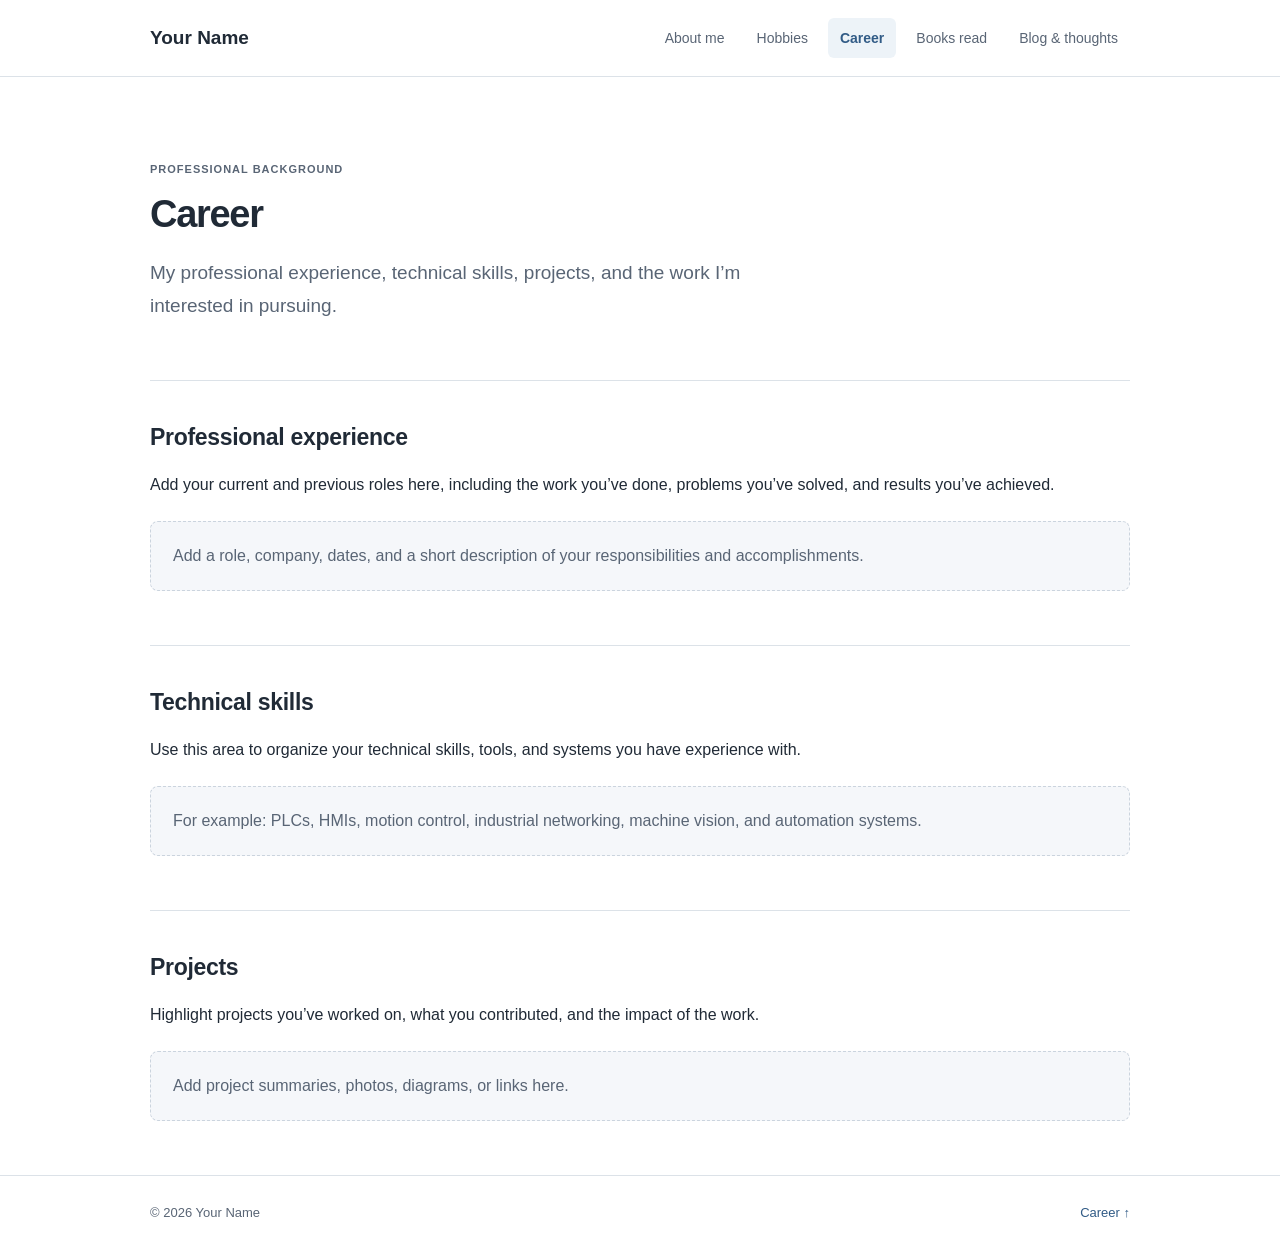
==== commit 8534f69c: "Replace home page with Career page" ====
--- a/index.html
+++ b/index.html
@@ -1,43 +1,8 @@
 <!DOCTYPE html>
-<html lang="en">
-<head>
-  <meta charset="UTF-8">
-  <meta name="viewport" content="width=device-width, initial-scale=1">
-  <meta name="description" content="A personal website for interests, books, and writing.">
-  <title>Home | Personal Website</title>
-  <link rel="stylesheet" href="styles.css">
-  <script src="script.js" defer></script>
-</head>
-<body>
-  <header class="site-header">
-    <div class="container header-inner">
-      <a class="site-title" href="/Personal-Website-GPT/">Your Name</a>
-      <nav aria-label="Main navigation">
-        <a class="active" aria-current="page" href="/Personal-Website-GPT/">Home</a>
-        <a href="/Personal-Website-GPT/about.html">About me</a>
-        <a href="/Personal-Website-GPT/hobbies.html">Hobbies</a>
-        <a href="/Personal-Website-GPT/books.html">Books read</a>
-        <a href="/Personal-Website-GPT/blog.html">Blog & thoughts</a>
-      </nav>
-    </div>
-  </header>
-  <main class="container page-main">
-    <section class="page-intro">
-      <p class="eyebrow">PERSONAL WEBSITE</p>
-      <h1>Hello, I'm Your Name.</h1>
-      <p class="intro-text">A place to share a little about myself, the things I enjoy, the books I read, and ideas I’m working through.</p>
-    </section>
-    <section class="content-section">
-      <h2>Explore</h2>
-      <p>Use the tabs above to visit each section. Each page has its own space for writing, photos, and updates.</p>
-      <div class="page-grid">
-        <a class="page-card" href="/Personal-Website-GPT/about.html"><h3>About me</h3><p>A little about who I am and what interests me.</p></a>
-        <a class="page-card" href="/Personal-Website-GPT/hobbies.html"><h3>Hobbies</h3><p>Sports, technology, games, and things I enjoy.</p></a>
-        <a class="page-card" href="/Personal-Website-GPT/books.html"><h3>Books read</h3><p>A growing list of books and notes.</p></a>
-        <a class="page-card" href="/Personal-Website-GPT/blog.html"><h3>Blog & thoughts</h3><p>Ideas, reflections, and things I’m learning.</p></a>
-      </div>
-    </section>
-  </main>
-  <footer class="site-footer"><div class="container footer-inner"><span>© <span id="year"></span> Your Name</span><a href="/Personal-Website-GPT/">Home ↑</a></div></footer>
-</body>
-</html>+<html lang="en"><head><meta charset="UTF-8"><meta name="viewport" content="width=device-width, initial-scale=1"><meta name="description" content="Career and professional experience."><title>Career | Personal Website</title><link rel="stylesheet" href="styles.css"><script src="script.js" defer></script></head>
+<body><header class="site-header"><div class="container header-inner"><a class="site-title" href="/Personal-Website-GPT/">Your Name</a><nav aria-label="Main navigation"><a href="/Personal-Website-GPT/about.html">About me</a><a href="/Personal-Website-GPT/hobbies.html">Hobbies</a><a class="active" aria-current="page" href="/Personal-Website-GPT/">Career</a><a href="/Personal-Website-GPT/books.html">Books read</a><a href="/Personal-Website-GPT/blog.html">Blog & thoughts</a></nav></div></header>
+<main class="container page-main"><section class="page-intro"><p class="eyebrow">PROFESSIONAL BACKGROUND</p><h1>Career</h1><p class="intro-text">My professional experience, technical skills, projects, and the work I’m interested in pursuing.</p></section>
+<section class="content-section"><h2>Professional experience</h2><p>Add your current and previous roles here, including the work you’ve done, problems you’ve solved, and results you’ve achieved.</p><div class="content-placeholder">Add a role, company, dates, and a short description of your responsibilities and accomplishments.</div></section>
+<section class="content-section"><h2>Technical skills</h2><p>Use this area to organize your technical skills, tools, and systems you have experience with.</p><div class="content-placeholder">For example: PLCs, HMIs, motion control, industrial networking, machine vision, and automation systems.</div></section>
+<section class="content-section"><h2>Projects</h2><p>Highlight projects you’ve worked on, what you contributed, and the impact of the work.</p><div class="content-placeholder">Add project summaries, photos, diagrams, or links here.</div></section></main>
+<footer class="site-footer"><div class="container footer-inner"><span>© <span id="year"></span> Your Name</span><a href="/Personal-Website-GPT/">Career ↑</a></div></footer></body></html>
--- a/styles.css
+++ b/styles.css
@@ -32,12 +32,12 @@
 .page-intro { padding: 72px 0 58px; border-bottom: 1px solid var(--border); }
 .eyebrow, .post-date { color: var(--muted); font-size: 11px; font-weight: 700; letter-spacing: 1px; text-transform: uppercase; }
 h1, h2, h3 { line-height: 1.3; color: var(--text); }
-h1 { margin: 10px 0 16px; font-size: clamp(34px, 5vw, 48px); letter-spacing: -1.3px; }
+h1 { margin: 10px 0 16px; font-size: clamp(28px, 4vw, 38px); letter-spacing: -1.3px; }
 .intro-text { max-width: 660px; margin: 0; color: var(--muted); font-size: 19px; }
 .content-section { padding: 42px 0 54px; }
 .content-section + .content-section { border-top: 1px solid var(--border); }
-h2 { margin: 0 0 18px; font-size: 28px; letter-spacing: -.4px; }
-h3 { margin: 0 0 8px; font-size: 18px; }
+h2 { margin: 0 0 18px; font-size: 23px; letter-spacing: -.3px; }
+h3 { margin: 0 0 8px; font-size: 16px; }
 .content-section p { margin: 0 0 16px; }
 .simple-list { padding-left: 22px; margin: 0; }
 .simple-list li { padding: 5px 0; }
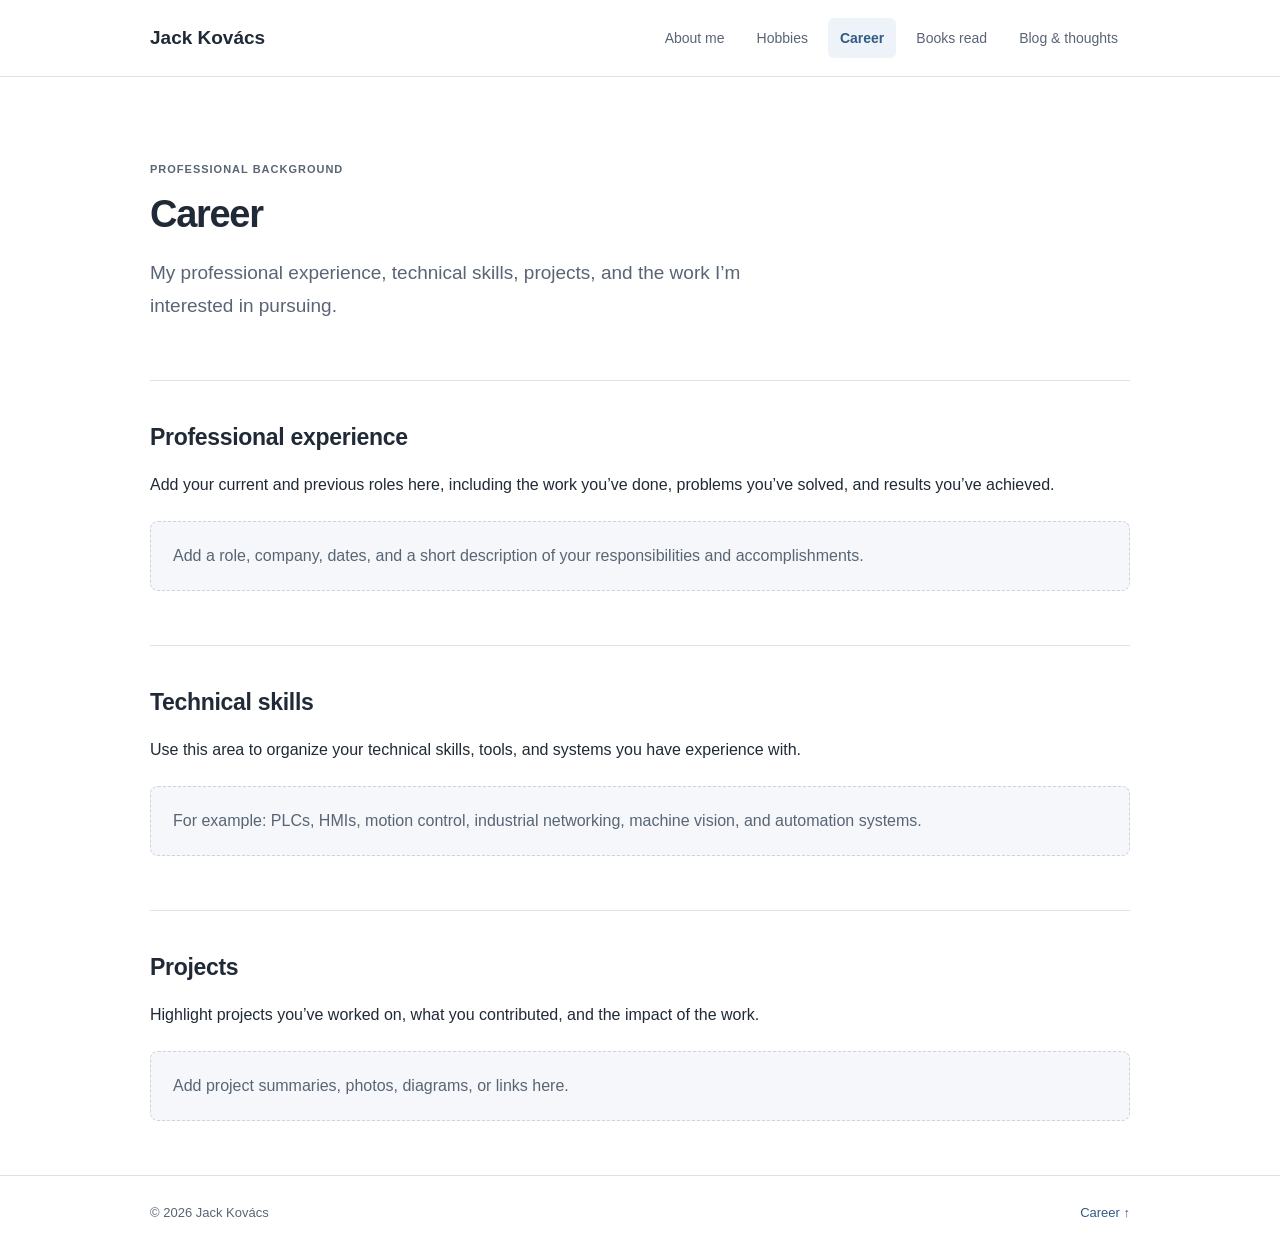
==== commit bf72e9e6: "Set site name and add About Me story" ====
--- a/index.html
+++ b/index.html
@@ -1,8 +1,8 @@
 <!DOCTYPE html>
 <html lang="en"><head><meta charset="UTF-8"><meta name="viewport" content="width=device-width, initial-scale=1"><meta name="description" content="Career and professional experience."><title>Career | Personal Website</title><link rel="stylesheet" href="styles.css"><script src="script.js" defer></script></head>
-<body><header class="site-header"><div class="container header-inner"><a class="site-title" href="/Personal-Website-GPT/">Your Name</a><nav aria-label="Main navigation"><a href="/Personal-Website-GPT/about.html">About me</a><a href="/Personal-Website-GPT/hobbies.html">Hobbies</a><a class="active" aria-current="page" href="/Personal-Website-GPT/">Career</a><a href="/Personal-Website-GPT/books.html">Books read</a><a href="/Personal-Website-GPT/blog.html">Blog & thoughts</a></nav></div></header>
+<body><header class="site-header"><div class="container header-inner"><a class="site-title" href="/Personal-Website-GPT/">Jack Kovács</a><nav aria-label="Main navigation"><a href="/Personal-Website-GPT/about.html">About me</a><a href="/Personal-Website-GPT/hobbies.html">Hobbies</a><a class="active" aria-current="page" href="/Personal-Website-GPT/">Career</a><a href="/Personal-Website-GPT/books.html">Books read</a><a href="/Personal-Website-GPT/blog.html">Blog & thoughts</a></nav></div></header>
 <main class="container page-main"><section class="page-intro"><p class="eyebrow">PROFESSIONAL BACKGROUND</p><h1>Career</h1><p class="intro-text">My professional experience, technical skills, projects, and the work I’m interested in pursuing.</p></section>
 <section class="content-section"><h2>Professional experience</h2><p>Add your current and previous roles here, including the work you’ve done, problems you’ve solved, and results you’ve achieved.</p><div class="content-placeholder">Add a role, company, dates, and a short description of your responsibilities and accomplishments.</div></section>
 <section class="content-section"><h2>Technical skills</h2><p>Use this area to organize your technical skills, tools, and systems you have experience with.</p><div class="content-placeholder">For example: PLCs, HMIs, motion control, industrial networking, machine vision, and automation systems.</div></section>
 <section class="content-section"><h2>Projects</h2><p>Highlight projects you’ve worked on, what you contributed, and the impact of the work.</p><div class="content-placeholder">Add project summaries, photos, diagrams, or links here.</div></section></main>
-<footer class="site-footer"><div class="container footer-inner"><span>© <span id="year"></span> Your Name</span><a href="/Personal-Website-GPT/">Career ↑</a></div></footer></body></html>+<footer class="site-footer"><div class="container footer-inner"><span>© <span id="year"></span> Jack Kovács</span><a href="/Personal-Website-GPT/">Career ↑</a></div></footer></body></html>
